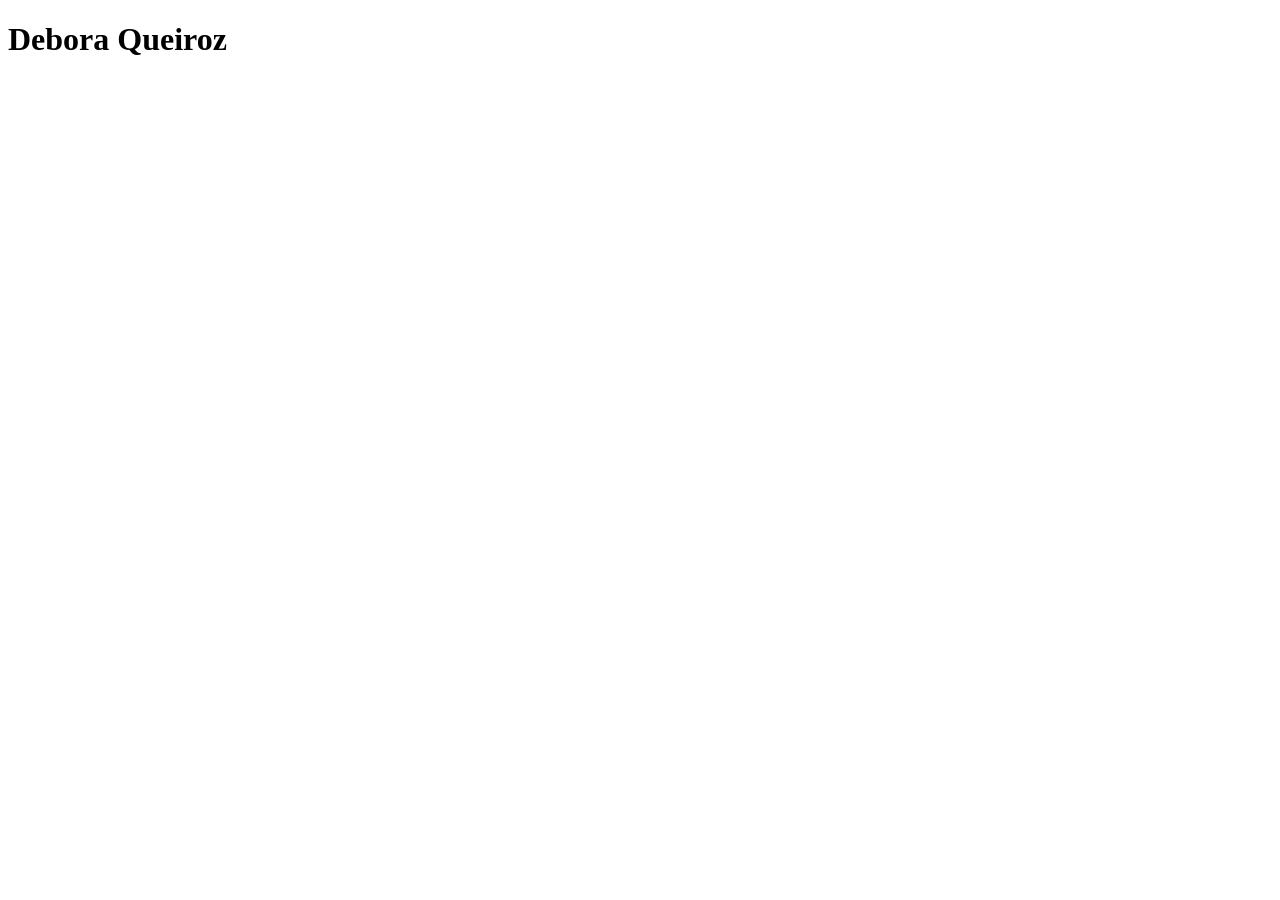
==== index.html @ 2245d20e "configuracao do git" ====
<!DOCTYPE html>
<html lang="en">
    <head>
        <meta charset="UTF-8">
        <meta name="viewport" content="width=device-width, initial-scale=1.0">
        <title>Document</title>
    </head>
    <body>
        <h1>Debora Queiroz</h1>
    </body>
</html>
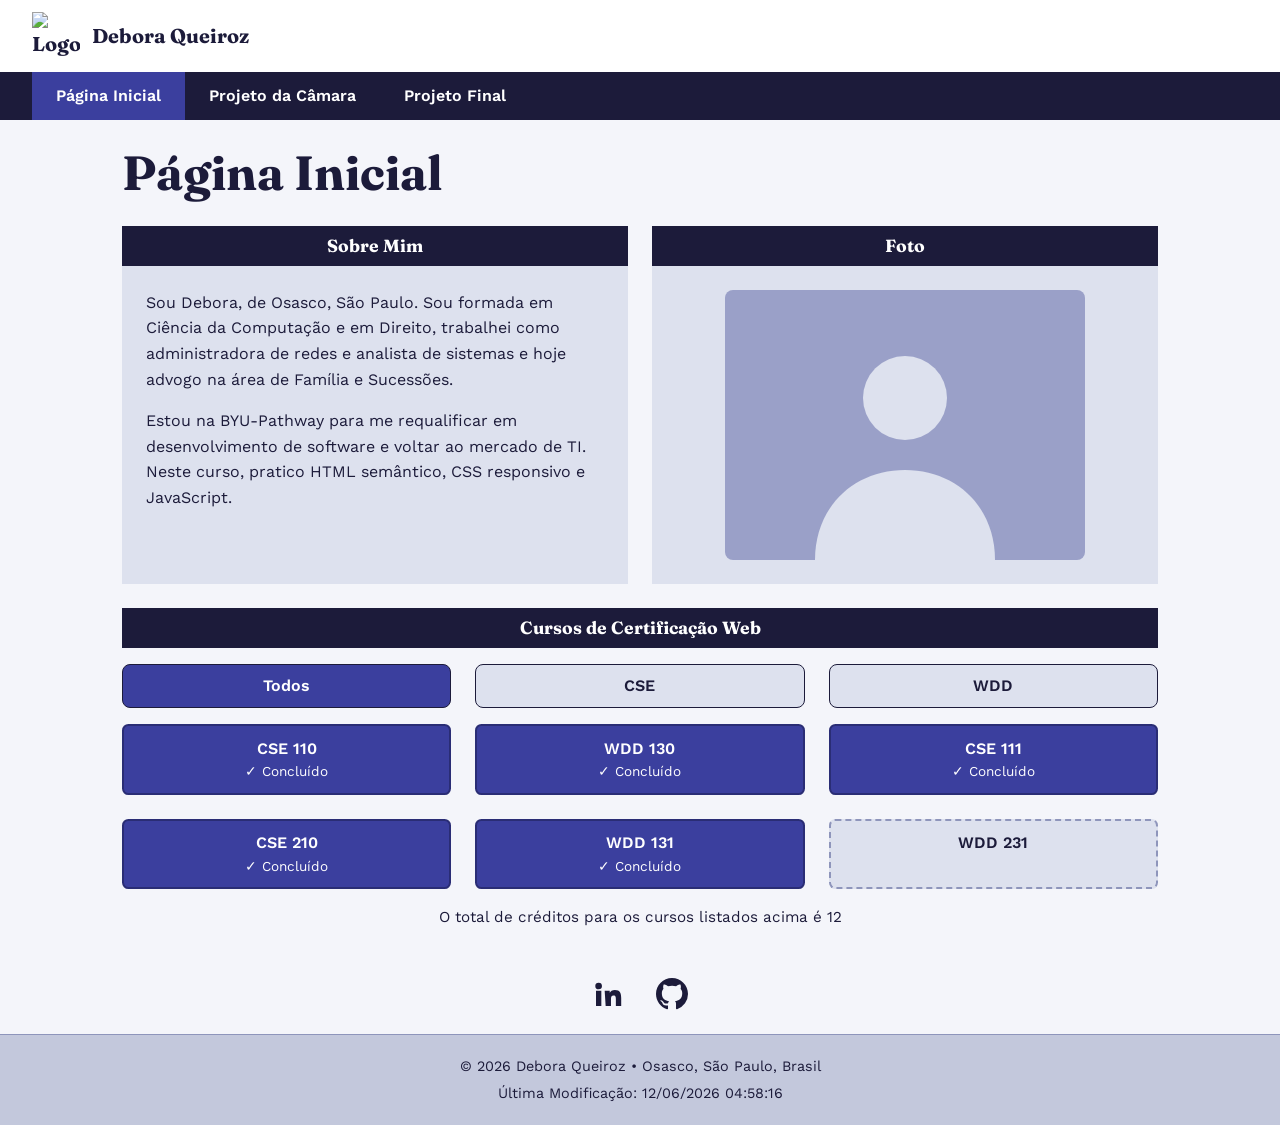
==== commit 8666cbb8: "criacao camara de comercio" ====
--- a/index.html
+++ b/index.html
@@ -1,11 +1,107 @@
 <!DOCTYPE html>
-<html lang="en">
-    <head>
-        <meta charset="UTF-8">
-        <meta name="viewport" content="width=device-width, initial-scale=1.0">
-        <title>Document</title>
-    </head>
-    <body>
-        <h1>Debora Queiroz</h1>
-    </body>
-</html>
+<html lang="pt-BR">
+
+<head>
+    <meta charset="UTF-8">
+    <meta name="viewport" content="width=device-width, initial-scale=1.0">
+    <title>Debora Queiroz | Página Inicial</title>
+    <meta name="description"
+        content="Portfólio de Debora Queiroz, estudante de desenvolvimento web e Python na BYU-Pathway, com os cursos do certificado Programação de Computadores e Web.">
+    <meta name="author" content="Debora Queiroz">
+
+    <link rel="preconnect" href="https://fonts.googleapis.com">
+    <link rel="preconnect" href="https://fonts.gstatic.com" crossorigin>
+    <link
+        href="https://fonts.googleapis.com/css2?family=Fraunces:wght@600;700&family=Work+Sans:wght@400;500;600&display=swap"
+        rel="stylesheet">
+
+    <link rel="icon" href="imagens/logo.svg" type="image/svg+xml">
+    <link rel="stylesheet" href="estilos/normalize.css">
+    <link rel="stylesheet" href="estilos/telas-pequenas.css">
+    <link rel="stylesheet" href="estilos/telas-grandes.css">
+
+    <script src="scripts/navegacao.js" defer></script>
+    <script src="scripts/data.js" defer></script>
+    <script src="scripts/curso.js" defer></script>
+</head>
+
+<body>
+    <header>
+        <div class="barra">
+            <div class="marca">
+                <img src="imagens/logo.svg" alt="Logotipo com as iniciais DQ" width="48" height="48">
+                <span>Debora Queiroz</span>
+            </div>
+            <button id="botaoMenu" type="button" aria-label="Abrir menu" aria-expanded="false"
+                aria-controls="menuPrincipal">&#9776;</button>
+        </div>
+        <nav id="menuPrincipal" aria-label="Navegação principal">
+            <ul>
+                <li><a href="index.html" aria-current="page">Página Inicial</a></li>
+                <li><a href="chamber/index.html">Projeto da Câmara</a></li>
+                <li><a href="projeto-final/index.html">Projeto Final</a></li>
+            </ul>
+        </nav>
+    </header>
+
+    <main>
+        <h1>Página Inicial</h1>
+
+        <section class="sobre">
+            <h2>Sobre Mim</h2>
+            <div class="painel">
+                <p>Sou Debora, de Osasco, São Paulo. Sou formada em Ciência da Computação e em Direito, trabalhei como
+                    administradora de redes e analista de sistemas e hoje advogo na área de Família e Sucessões.</p>
+                <p>Estou na BYU-Pathway para me requalificar em desenvolvimento de software e voltar ao mercado de TI.
+                    Neste curso, pratico HTML semântico, CSS responsivo e JavaScript.</p>
+            </div>
+        </section>
+
+        <section class="foto">
+            <h2>Foto</h2>
+            <div class="painel">
+                <img src="imagens/foto-estudante.svg" alt="Foto da estudante Debora Queiroz" width="600" height="450">
+            </div>
+        </section>
+
+        <section class="certificado">
+            <h2>Cursos de Certificação Web</h2>
+            <div class="filtros" role="group" aria-label="Filtrar cursos">
+                <button type="button" class="filtro" data-filtro="todos" aria-pressed="true">Todos</button>
+                <button type="button" class="filtro" data-filtro="CSE" aria-pressed="false">CSE</button>
+                <button type="button" class="filtro" data-filtro="WDD" aria-pressed="false">WDD</button>
+            </div>
+            <ul id="listaCursos" class="cartoes"></ul>
+            <p id="totalCreditos" class="total" aria-live="polite"></p>
+        </section>
+    </main>
+
+    <footer>
+        <ul class="redes" aria-label="Redes sociais">
+            <li>
+                <a href="https://www.linkedin.com/in/deboraabqueiroz" aria-label="LinkedIn da Debora" target="_blank"
+                    rel="noopener">
+                    <svg viewBox="0 0 24 24" width="32" height="32" fill="currentColor" aria-hidden="true">
+                        <path
+                            d="M4.98 3.5a2.5 2.5 0 11-.02 5 2.5 2.5 0 01.02-5zM3 9.5h4V21H3zM9.5 9.5h3.8v1.6h.05c.53-1 1.83-2.05 3.77-2.05 4.03 0 4.78 2.65 4.78 6.1V21h-4v-5.1c0-1.22-.02-2.78-1.7-2.78-1.7 0-1.96 1.33-1.96 2.69V21h-4z" />
+                    </svg>
+                </a>
+            </li>
+            <li>
+                <a href="https://github.com/debora1207/wdd231" aria-label="GitHub da Debora" target="_blank"
+                    rel="noopener">
+                    <svg viewBox="0 0 16 16" width="32" height="32" fill="currentColor" aria-hidden="true">
+                        <path
+                            d="M8 0C3.58 0 0 3.58 0 8c0 3.54 2.29 6.53 5.47 7.59.4.07.55-.17.55-.38 0-.19-.01-.82-.01-1.49-2.01.37-2.53-.49-2.69-.94-.09-.23-.48-.94-.82-1.13-.28-.15-.68-.52-.01-.53.63-.01 1.08.58 1.23.82.72 1.21 1.87.87 2.33.66.07-.52.28-.87.51-1.07-1.78-.2-3.64-.89-3.64-3.95 0-.87.31-1.59.82-2.15-.08-.2-.36-1.02.08-2.12 0 0 .67-.21 2.2.82.64-.18 1.32-.27 2-.27.68 0 1.36.09 2 .27 1.53-1.04 2.2-.82 2.2-.82.44 1.1.16 1.92.08 2.12.51.56.82 1.27.82 2.15 0 3.07-1.87 3.75-3.65 3.95.29.25.54.73.54 1.48 0 1.07-.01 1.93-.01 2.2 0 .21.15.46.55.38A8.013 8.013 0 0016 8c0-4.42-3.58-8-8-8z" />
+                    </svg>
+                </a>
+            </li>
+        </ul>
+        <div class="rodape-info">
+            <p>&copy; <span id="anoAtual"></span> Debora Queiroz &bull; Osasco, São Paulo, Brasil</p>
+            <p id="ultimaModificacao"></p>
+        </div>
+    </footer>
+</body>
+
+</html>
--- a/estilos/telas-pequenas.css
+++ b/estilos/telas-pequenas.css
@@ -0,0 +1,278 @@
+:root {
+    --tinta: #1c1b3a;
+    --indigo: #3b3f9e;
+    --indigo-escuro: #2a2d75;
+    --amarelo: #ffc83d;
+    --fundo: #f4f5fa;
+    --painel: #dde1ee;
+    --rodape: #c3c8dc;
+    --borda: #8e95bb;
+    --branco: #ffffff;
+    --fonte-titulo: "Fraunces", Georgia, serif;
+    --fonte-texto: "Work Sans", Arial, sans-serif;
+}
+
+*,
+*::before,
+*::after {
+    box-sizing: border-box;
+}
+
+body {
+    font-family: var(--fonte-texto);
+    font-size: 1rem;
+    line-height: 1.6;
+    color: var(--tinta);
+    background-color: var(--fundo);
+}
+
+img {
+    max-width: 100%;
+    height: auto;
+}
+
+h1,
+h2 {
+    font-family: var(--fonte-titulo);
+    line-height: 1.2;
+}
+
+a:focus-visible,
+button:focus-visible {
+    outline: 3px solid var(--indigo);
+    outline-offset: 2px;
+}
+
+/* ---------- Cabeçalho e navegação ---------- */
+
+header {
+    background-color: var(--branco);
+}
+
+.barra {
+    display: flex;
+    align-items: center;
+    justify-content: space-between;
+    padding: 0.75rem 1rem;
+}
+
+.marca {
+    display: flex;
+    align-items: center;
+    gap: 0.75rem;
+    font-family: var(--fonte-titulo);
+    font-size: 1.25rem;
+    font-weight: 700;
+}
+
+#botaoMenu {
+    min-width: 44px;
+    min-height: 44px;
+    font-size: 1.75rem;
+    line-height: 1;
+    color: var(--tinta);
+    background: transparent;
+    border: 2px solid var(--tinta);
+    border-radius: 0.25rem;
+    cursor: pointer;
+}
+
+#botaoMenu:hover {
+    background-color: var(--amarelo);
+}
+
+nav {
+    display: none;
+    background-color: var(--tinta);
+}
+
+nav.aberto {
+    display: block;
+}
+
+nav ul {
+    margin: 0;
+    padding: 0;
+    list-style: none;
+}
+
+nav a {
+    display: block;
+    padding: 0.85rem 1rem;
+    font-weight: 600;
+    color: var(--branco);
+    text-decoration: none;
+    border-bottom: 1px solid #3a3a63;
+}
+
+nav a[aria-current="page"] {
+    background-color: var(--indigo);
+}
+
+nav a:hover,
+nav a[aria-current="page"]:hover {
+    color: var(--tinta);
+    background-color: var(--amarelo);
+}
+
+nav a:focus-visible {
+    outline-color: var(--amarelo);
+    outline-offset: -3px;
+}
+
+/* ---------- Conteúdo ---------- */
+
+main {
+    padding: 1rem;
+}
+
+main h1 {
+    margin: 0.5rem 0 1rem;
+    font-size: 2rem;
+}
+
+main section {
+    margin-bottom: 1.25rem;
+}
+
+main h2 {
+    margin: 0;
+    padding: 0.6rem 1rem;
+    font-size: 1.1rem;
+    text-align: center;
+    color: var(--branco);
+    background-color: var(--tinta);
+}
+
+.painel {
+    padding: 1rem;
+    background-color: var(--painel);
+}
+
+.painel p:first-child {
+    margin-top: 0;
+}
+
+.painel p:last-child {
+    margin-bottom: 0;
+}
+
+.foto img {
+    display: block;
+    width: 100%;
+    max-width: 360px;
+    margin: 0 auto;
+    border-radius: 0.5rem;
+}
+
+/* ---------- Filtros ---------- */
+
+.filtros {
+    display: grid;
+    grid-template-columns: repeat(3, 1fr);
+    gap: 0.5rem;
+    margin: 1rem 0;
+}
+
+.filtro {
+    min-height: 44px;
+    padding: 0.5rem;
+    font-weight: 600;
+    color: var(--tinta);
+    background-color: var(--painel);
+    border: 1px solid var(--tinta);
+    border-radius: 0.5rem;
+    cursor: pointer;
+}
+
+.filtro:hover {
+    background-color: var(--amarelo);
+}
+
+.filtro[aria-pressed="true"] {
+    color: var(--branco);
+    background-color: var(--indigo);
+}
+
+.filtro[aria-pressed="true"]:hover {
+    color: var(--tinta);
+    background-color: var(--amarelo);
+}
+
+/* ---------- Cartões de curso ---------- */
+
+.cartoes {
+    display: grid;
+    gap: 0.5rem;
+    margin: 0;
+    padding: 0;
+    list-style: none;
+}
+
+.cartao {
+    padding: 0.6rem 1rem;
+    font-weight: 600;
+    text-align: center;
+    background-color: var(--painel);
+    border: 2px dashed var(--borda);
+    border-radius: 0.4rem;
+}
+
+.cartao .situacao {
+    display: block;
+    font-size: 0.85rem;
+    font-weight: 400;
+}
+
+.cartao.concluido {
+    color: var(--branco);
+    background-color: var(--indigo);
+    border: 2px solid var(--indigo-escuro);
+}
+
+.total {
+    margin: 1rem 0 0;
+    font-size: 0.95rem;
+    text-align: center;
+}
+
+/* ---------- Rodapé ---------- */
+
+footer {
+    margin-top: 1rem;
+}
+
+.redes {
+    display: flex;
+    justify-content: center;
+    gap: 1rem;
+    margin: 0;
+    padding: 0 1rem 1rem;
+    list-style: none;
+}
+
+.redes a {
+    display: flex;
+    align-items: center;
+    justify-content: center;
+    width: 48px;
+    height: 48px;
+    color: var(--tinta);
+    border-radius: 50%;
+}
+
+.redes a:hover {
+    background-color: var(--amarelo);
+}
+
+.rodape-info {
+    padding: 1rem;
+    text-align: center;
+    background-color: var(--rodape);
+    border-top: 1px solid var(--borda);
+}
+
+.rodape-info p {
+    margin: 0.25rem 0;
+    font-size: 0.9rem;
+}
--- a/estilos/telas-grandes.css
+++ b/estilos/telas-grandes.css
@@ -0,0 +1,75 @@
+@media (min-width: 768px) {
+
+    .barra {
+        padding: 0.75rem 2rem;
+    }
+
+    #botaoMenu {
+        display: none;
+    }
+
+    nav {
+        display: block;
+    }
+
+    nav ul {
+        display: flex;
+        padding: 0 2rem;
+    }
+
+    nav a {
+        padding: 0.7rem 1.5rem;
+        border-bottom: none;
+    }
+
+    main {
+        display: grid;
+        grid-template-columns: 1fr 1fr;
+        gap: 1.5rem;
+        max-width: 1100px;
+        margin: 0 auto;
+        padding: 1.5rem 2rem;
+    }
+
+    main h1 {
+        grid-column: 1 / -1;
+        margin: 0;
+        font-size: 2.5rem;
+    }
+
+    main section {
+        display: flex;
+        flex-direction: column;
+        margin-bottom: 0;
+    }
+
+    .painel {
+        flex: 1;
+        padding: 1.5rem;
+    }
+
+    .foto .painel {
+        display: flex;
+        align-items: center;
+    }
+
+    .certificado {
+        grid-column: 1 / -1;
+    }
+
+    .filtros {
+        gap: 1.5rem;
+    }
+
+    .cartoes {
+        grid-template-columns: repeat(3, 1fr);
+        gap: 1.5rem;
+    }
+}
+
+@media (min-width: 1200px) {
+
+    main h1 {
+        font-size: 3rem;
+    }
+}
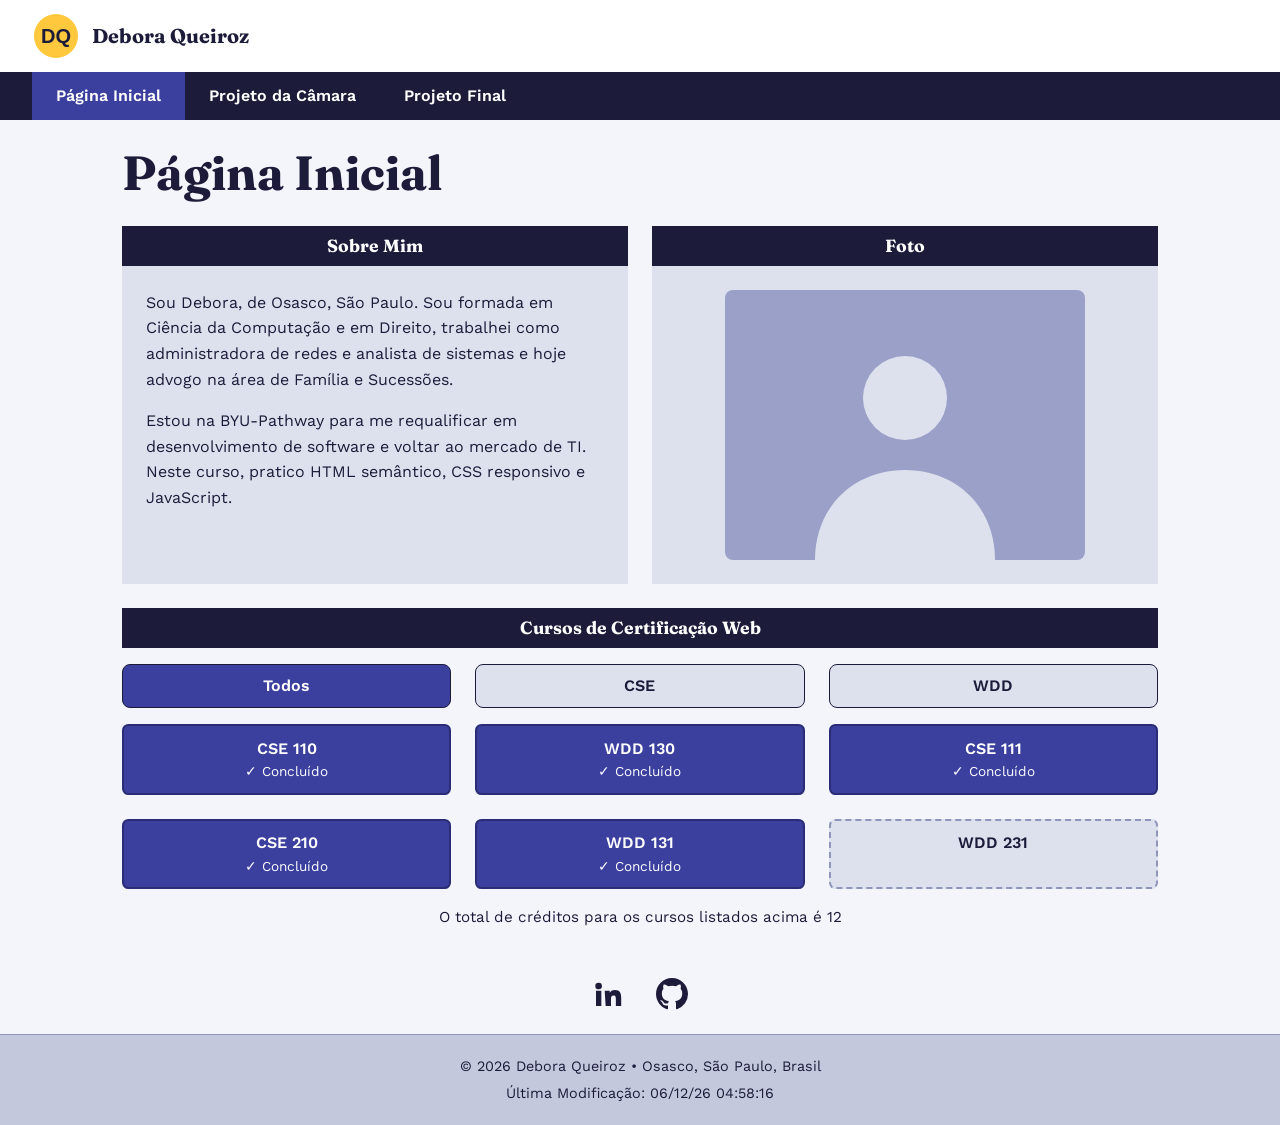
==== commit f4f2abed: "atualizacoes semana 2" ====
--- a/index.html
+++ b/index.html
@@ -9,13 +9,20 @@
         content="Portfólio de Debora Queiroz, estudante de desenvolvimento web e Python na BYU-Pathway, com os cursos do certificado Programação de Computadores e Web.">
     <meta name="author" content="Debora Queiroz">
 
+    <!-- Open Graph (Facebook) -->
+    <meta property="og:title" content="Debora Queiroz | Página Inicial">
+    <meta property="og:description"
+        content="Portfólio de Debora Queiroz, estudante de desenvolvimento web e Python na BYU-Pathway, com os cursos do certificado Programação de Computadores e Web.">
+    <meta property="og:image" content="https://debora1207.github.io/wdd231/imagens/perfil.jpg">
+    <meta property="og:url" content="https://debora1207.github.io/wdd231/">
+
     <link rel="preconnect" href="https://fonts.googleapis.com">
     <link rel="preconnect" href="https://fonts.gstatic.com" crossorigin>
     <link
         href="https://fonts.googleapis.com/css2?family=Fraunces:wght@600;700&family=Work+Sans:wght@400;500;600&display=swap"
         rel="stylesheet">
 
-    <link rel="icon" href="imagens/logo.svg" type="image/svg+xml">
+    <link rel="icon" href="favicon.ico">
     <link rel="stylesheet" href="estilos/normalize.css">
     <link rel="stylesheet" href="estilos/telas-pequenas.css">
     <link rel="stylesheet" href="estilos/telas-grandes.css">
--- a/estilos/telas-pequenas.css
+++ b/estilos/telas-pequenas.css
@@ -43,7 +43,7 @@
     outline-offset: 2px;
 }
 
-/* ---------- Cabeçalho e navegação ---------- */
+/* --- Cabeçalho e navegação --- */
 
 header {
     background-color: var(--branco);
@@ -83,6 +83,7 @@
 
 nav {
     display: none;
+    color: var(--branco);
     background-color: var(--tinta);
 }
 
@@ -120,7 +121,7 @@
     outline-offset: -3px;
 }
 
-/* ---------- Conteúdo ---------- */
+/* --- Conteúdo --- */
 
 main {
     padding: 1rem;
@@ -165,7 +166,7 @@
     border-radius: 0.5rem;
 }
 
-/* ---------- Filtros ---------- */
+/* --- Filtros --- */
 
 .filtros {
     display: grid;
@@ -199,7 +200,7 @@
     background-color: var(--amarelo);
 }
 
-/* ---------- Cartões de curso ---------- */
+/* --- Cartões de curso --- */
 
 .cartoes {
     display: grid;
@@ -236,7 +237,7 @@
     text-align: center;
 }
 
-/* ---------- Rodapé ---------- */
+/* --- Rodapé --- */
 
 footer {
     margin-top: 1rem;
